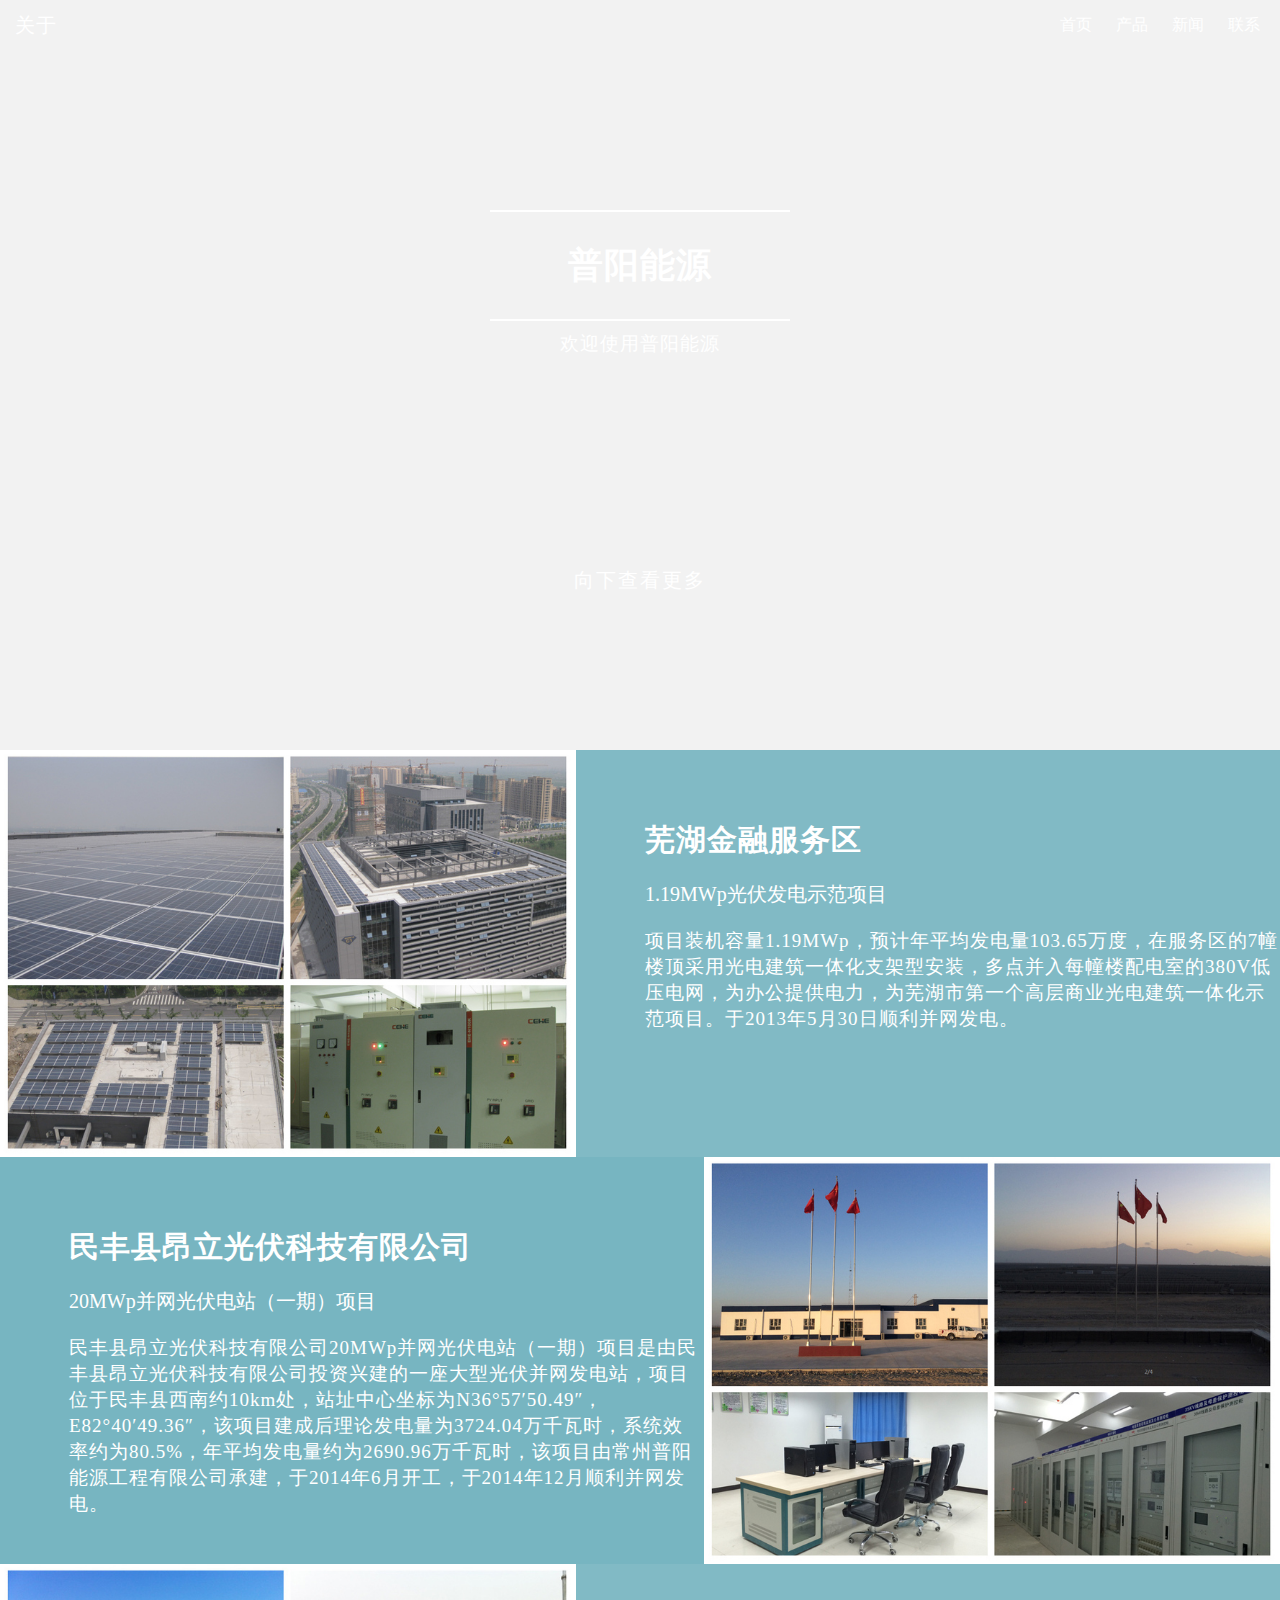
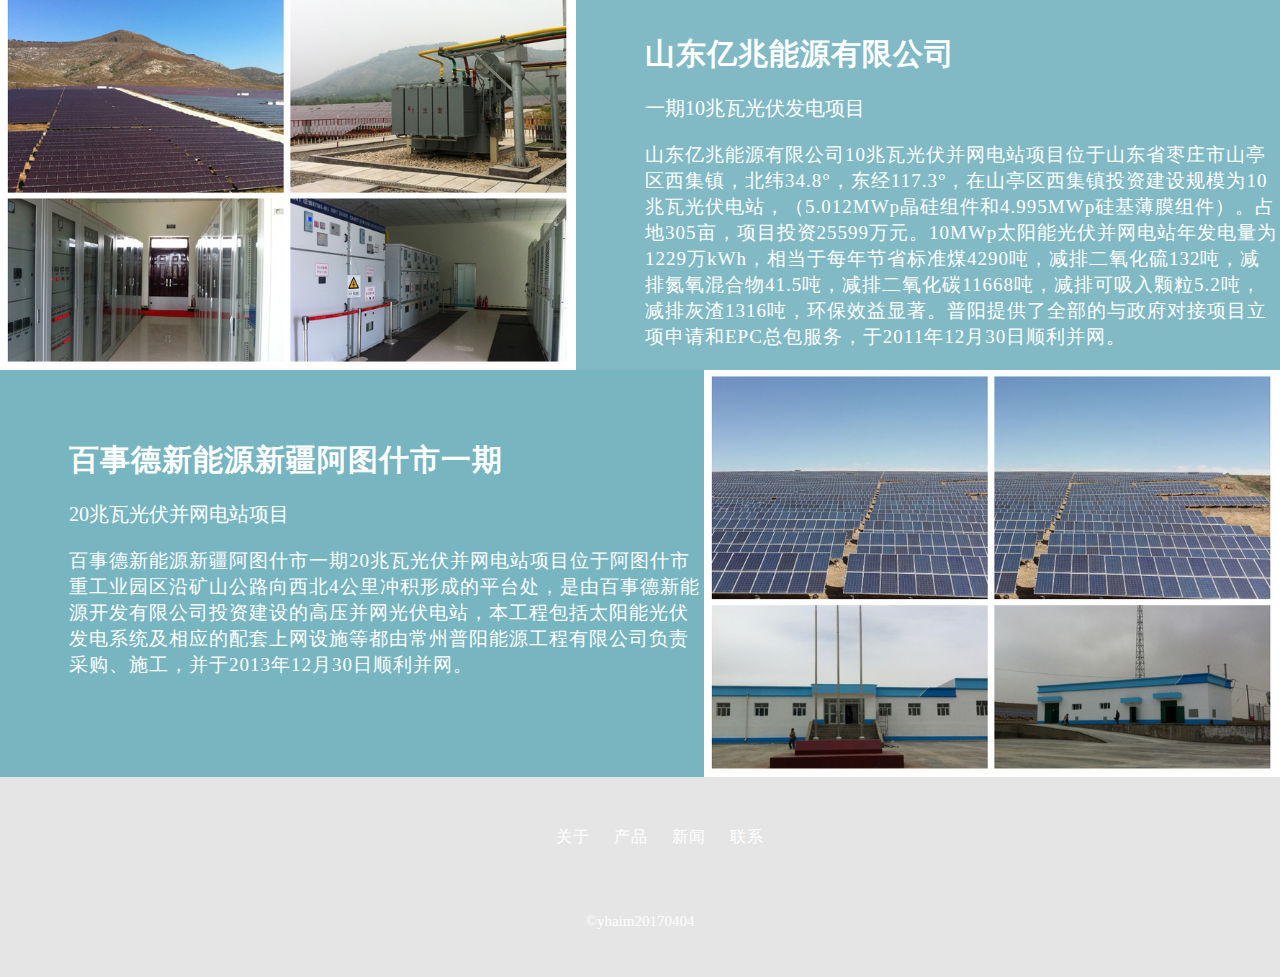
==== index.html @ 2ed6ad2b "data" ====
<!doctype html>
<html>
<head>
<meta charset="utf-8">
<title>haim's blog</title>
<link rel="stylesheet" href="../GITHUB/yhaim.github.io/style/normalize.css">
<link rel="stylesheet" href="style/main.css">
</head>
	
<body>
  <div class="main-wrapper">
	<header><!--页头开始-->
    	<nav><!--nav开始-->
        	<div class="logo"><a href="关于.html">关于</a></div>
     		<ul>
            	
                <li><a href="index.html">首页</a></li>
                <li><a href="产品列表.html">产品</a></li>
                <li id='sidebar_trigger'><a href="新闻列表.html">新闻</a></li>
                <li><a href="联系.html">联系</a></li>
            </ul>
        </nav><!--nav结束-->
        
        <div id="banner">
        	<div class="inner">
            	<a href="关于.html"><h1>普阳能源</h1></a>
                <p>欢迎使用普阳能源</p>
                	<!--<button >read</button>-->
                    	<div class="more">向下查看更多</div>
            </div>
        </div>
    </header><!--页头结束-->
    <div class="content"><!--内容开始-->
    	<!--<section class="green-section">
        	<div class="wrapper">
            	<div>
                	<h2>Hello!wrold!</h2>
                    	<div class="hr"></div>
                    <p >欢迎访问恽海明的首张博客</p>
                </div>
                	<div class="icon-group">
                    	<span class="icon">清晰</span>
                        <span class="icon">理想</span>
                        <span class="icon">坚持</span>
                    </div>
            </div>
        </section>-->
        <section class="gray-section">
        	<div class="article-preview">
            	<div class="img-section">
                	<img src="image/芜湖金融服务区.jpg"/>
                </div>
                <div class="text-section">
                  <h2>芜湖金融服务区</h2>
                  <div class="sub-heading">1.19MWp光伏发电示范项目</div>
                  <p>项目装机容量1.19MWp，预计年平均发电量103.65万度，在服务区的7幢楼顶采用光电建筑一体化支架型安装，多点并入每幢楼配电室的380V低压电网，为办公提供电力，为芜湖市第一个高层商业光电建筑一体化示范项目。于2013年5月30日顺利并网发电。</p>
                </div>
            </div>
            
            <div class="article-preview">
                <div class="text-section">
                  <h2>民丰县昂立光伏科技有限公司</h2>
                  <div class="sub-heading">20MWp并网光伏电站（一期）项目 </div>
                  <p>民丰县昂立光伏科技有限公司20MWp并网光伏电站（一期）项目是由民丰县昂立光伏科技有限公司投资兴建的一座大型光伏并网发电站，项目位于民丰县西南约10km处，站址中心坐标为N36°57′50.49″，E82°40′49.36″，该项目建成后理论发电量为3724.04万千瓦时，系统效率约为80.5%，年平均发电量约为2690.96万千瓦时，该项目由常州普阳能源工程有限公司承建，于2014年6月开工，于2014年12月顺利并网发电。</p>
                </div>
                 <div class="img-section">
                       <img src="image/民丰.jpg"/>
                </div>
            </div>
            
            <div class="article-preview">
            	<div class="img-section">
                	<img src="image/山东.jpg"/>
                </div>
                <div class="text-section">
                  <h2>山东亿兆能源有限公司</h2>
                  <div class="sub-heading">一期10兆瓦光伏发电项目<br>
                  </div>
                  <p>山东亿兆能源有限公司10兆瓦光伏并网电站项目位于山东省枣庄市山亭区西集镇，北纬34.8°，东经117.3°，在山亭区西集镇投资建设规模为10兆瓦光伏电站，（5.012MWp晶硅组件和4.995MWp硅基薄膜组件）。占地305亩，项目投资25599万元。10MWp太阳能光伏并网电站年发电量为1229万kWh，相当于每年节省标准煤4290吨，减排二氧化硫132吨，减排氮氧混合物41.5吨，减排二氧化碳11668吨，减排可吸入颗粒5.2吨，减排灰渣1316吨，环保效益显著。普阳提供了全部的与政府对接项目立项申请和EPC总包服务，于2011年12月30日顺利并网。</p>
                </div>
            </div>
            
            <div class="article-preview">
                <div class="text-section">
                  <h2>百事德新能源新疆阿图什市一期</h2>
                  <div class="sub-heading">20兆瓦光伏并网电站项目 </div>
                  <p>百事德新能源新疆阿图什市一期20兆瓦光伏并网电站项目位于阿图什市重工业园区沿矿山公路向西北4公里冲积形成的平台处，是由百事德新能源开发有限公司投资建设的高压并网光伏电站，本工程包括太阳能光伏发电系统及相应的配套上网设施等都由常州普阳能源工程有限公司负责采购、施工，并于2013年12月30日顺利并网。</p>
                </div>
                 <div class="img-section">
                       <img src="image/新疆.jpg"/>
                </div>
            </div>
        </section>
        <section class="purple-section"></section>
    </div><!--内容结束-->
    <footer><!--页脚开始-->
    	<ul class="share-group">
        		<li><a href="关于.html">关于</a></li>
                <li><a href="产品列表.html">产品</a></li>
                <li><a href="新闻列表.html">新闻</a></li>
                <li><a href="联系.html">联系</a></li>
        </ul>
        	<div class="copy">
            &copyyhaim20170404
            </div>
    </footer><!--页脚结束-->
   </div>
   	<div class="mask"></div>
    
   <!-- <button  class="back-to-top">Top</button>-->
    
<!--   	<script src="js/jquery.js"></script>
    <script src="js/main.js"></script>-->
	
</body>
</html>
---- style/main.css ----
@charset "utf-8";
/* CSS Document */
*{
	font-family:"微软雅黑";
	margin:0;
}
ul{
	margin:0;
}
header{
	background:rgba(0,0,0,0.05);
	color:#fff;  
}
nav{
	/*background:#02DDD3;*/
	height:50px;
}
#banner{
	/*background:#02DDD3;*/
	height:700px;
}
.article #banner{
	height:250px;
	}
nav ul {
    list-style: none;
    margin: 0;
	float:right;
	
}
nav ul li {
    display: inline-block;/*能够使无序列表横着排列*/
    line-height: 50px;
	margin-right:20px;
	
}
nav ul li a {
    text-decoration: none;
    line-height: 50px;
	display:inline-block;/*改变链接为行内元素，可以设置高度*/
	height:inherit;      /*继承父元素*/
    color:#fff;         /*字体颜色*/
	font-family:"微软雅黑";
}

nav ul a:hover,nav ul a:active{
color:#000;display:block;font-size:24px;text-decoration: none;
}

.logo a{
	float:left;
	font-size:20px;
	letter-spacing:1px;/*调整字间距*/
	text-decoration: none;
    line-height: 50px;
	display:inline-block;/*改变链接为行内元素，可以设置高度*/
	height:inherit;      /*继承父元素*/
    color:#fff;         /*字体颜色*/
	font-family:"微软雅黑";
	margin-left:15px;
}
.logo a:hover,.logo a:active{
color:#FFF;display:block;font-size:160%;
}
.inner h1{
	margin:0;
	border-bottom:2px #353535 solid;
	border-top:2px #353535 solid;
	border-color:#fff;
	padding:30px 20px ;
	font-family:Segoe, "Segoe UI", "DejaVu Sans", "Trebuchet MS", Verdana, sans-serif;
	font-size:35px;
}
.article h1{
	border:none;
}
.inner p{
	font-family:"微软雅黑";
	padding:10px 10px ;
	}
.inner{
	max-width:300px;
	text-align:center;
	margin:0 auto;
	position:relative;
	top:160px;
	}
.article .inner{
	top:40px;
}
.article img{
	margin:10px auto;
	display:block;
	}
button{
	border:none;
	padding:8px 23px;
	background:#2C116D;
	color:#FFFFFF;
	font-size:18px;
	font-family:Baskerville, "Palatino Linotype", Palatino, "Century Schoolbook L", "Times New Roman", serif
	}
.more{
	font-size:20px;
	font-family:"微软雅黑";
	margin-top:200px;
	letter-spacing:2px;
	}

h2{
	font-size:30px;
	margin-bottom:20px;
	letter-spacing:1px;
}
.hr{
	width:60%;
	height:2px;
	margin:0 auto;
}
.green-section{
	background:#1AE5C9;
	color:#fff;
	text-align:center;
	padding:100px 0px;
}
.wrapper{
	  	max-width:1080px;
		margin:0 auto;
}
.green-section .hr{
		background:#11908A;
		
	}
.wrapper p{
	font-size:18px;
}
.icon-group{
	margin-top:60px;
}
.icon{
	display:inline-block;
	width:80px;
	height:80px;
	background:#2DCA90;
	transform:rotate(45deg);/*旋转方框四十五度*/
	margin:20px;
}
.gray-section{
	background:#77B5C1;
	color:#fff;
}
.gray-section .img-section{
	width:45%;
}
.img-section img{
	width:100%;
}
.text-section{
	width:55%;
	position: relative;
    top: 70px;
    left: 69px;
}
.article-preview > div{
	float:left;
	font-size:0px;
}
.article-preview:nth-child(odd) 
{
	background-color:rgba(255,255,255,0.08);}/*奇偶选择器，增加背景颜色蒙版*/
.article-preview:after{
	content:'';
	display:block;
	clear:both;
}
p {
    font-size: 19px;
	letter-spacing:1px;
}
.sub-heading{
	font-size:20px;
	margin-bottom:20px;
}
.text-section > *{
	max-width:90%;
}
footer{
	/*background:#333;*/
	background:rgba(0,0,0,0.1);
	color:#fff;
	min-height:200px;
	text-align:center;
}
.share-group{
	display:block;
	width:1080px;
	margin:0 auto;
	padding-top:40px;
	}
.share-group li{
	list-style:none;
	display:inline-block;
	margin:10px ;
	}
.copy{
	padding:20px;
	margin:0 auto;
	margin-top:35px;
	font-size:15px;
	}
.main-wrapper{
	background:url(file:///F|/%E7%BD%91%E9%A1%B5/%E6%99%AE%E9%98%B3%E8%83%BD%E6%BA%90/image/1.jpg);
	background-attachment:fixed;
	background-size:cover;
	background-position:center center;
	overflow:hidden;/*能让页面没有滚动条*/
}

.mask{
	display:none;
	position:fixed;
	top:0;
	left:0;
	bottom:0;
	right:0;
	background:rgba(0,0,0,0.2);
}

.sidebar{
	
	position:fixed;
	top:0;
	bottom:0;
	right:-300px;
	width:300px;
	background:#333;
	color:#fff;
	padding:20px 0;
	transition:right 0.5;
	}
.sidebar ul{
	list-style:none;
	margin:0;
	padding:0;
	}
.sidebar ul a{
	color:#FFF;
	padding:10px 20px;
	width:100%;
	text-decoration:none;
	display:inline-block;
}
.sidebar ul a:hover{
	background:#666;
}
.back-to-top{
	position:fixed;
	bottom:30px;
	right:30px;
	border:1px solid #999;
	background:rgba(0,0,0,0.4)
}
.content_wrapper
{
	width:1000px;
	margin:0 auto;
}
.content{
	background:rgba(0,0,0,0.3)
}
article{
	color:#FFF;
	line-height:2;
	padding:10px 0;
	padding-bottom:20px;
	letter-spacing:1.5px;
	}
.article_info{
	font-size:17px;
	color:#CCC;
	padding:15px 0;
	letter-spacing:2px;
}
article h1{
	margin:0px;
	padding:0px;
	text-align:center;
}
article h2{
	font-size:20px;
	text-align:right;}
article p{
	font-size:18px;}
.active-1{
	margin: 0px;
	/*border-bottom:2px #353535 solid;*/
	border-top:2px #353535 solid;
	border-color:#CCC;
	padding:20px 20px ;
	font-family:Segoe, "Segoe UI", "DejaVu Sans", "Trebuchet MS", Verdana, sans-serif;
	font-size:20px;
	color:#FFF;
	width:auto;
	height:130px;
	}
.active-1-data{
	font-family:Verdana, Geneva, sans-serif;
	font-size:18px;
	float:left;
	margin-left:30px;
	}
.neirong{
	width:100%;
	margin-top:20px;
	}
.neirong a{
	letter-spacing:1px;/*调整字间距*/
	text-decoration: none;
    color:#fff;         /*字体颜色*/
	}
	
.inner a{
	letter-spacing:1px;/*调整字间距*/
	text-decoration: none;
    color:#fff;         /*字体颜色*/
	font-family:"微软雅黑";
}
.inner a:hover,.inner a:active{
color:#FFF;display:block;background:rgba(0,0,0,0.3);
}

.share-group a{
	letter-spacing:1px;/*调整字间距*/
	text-decoration: none;
    color:#fff;         /*字体颜色*/
	font-family:"微软雅黑";
}
.share-group a:hover,.share-group a:active{
color:#FFF;font-size:150%;
}
.active-1 img{
	float:left;
	margin:0px;
}
.xingwen{
	font-size:10px;
	text-align:center;
	}
.lianxi{
	color:#FFF;
	font-size:20px;
	letter-spacing:2px;
	margin-top:30px;
	margin-left:60px;
}
.lianxi ul li{
	list-style:none;
	}
.kongbai{
	width:100%;
	height:200px;
	}
	.kongbai-1{
	width:100%;
	height:20px;
	}
.xingwen-1{
	color:#FFF;
}
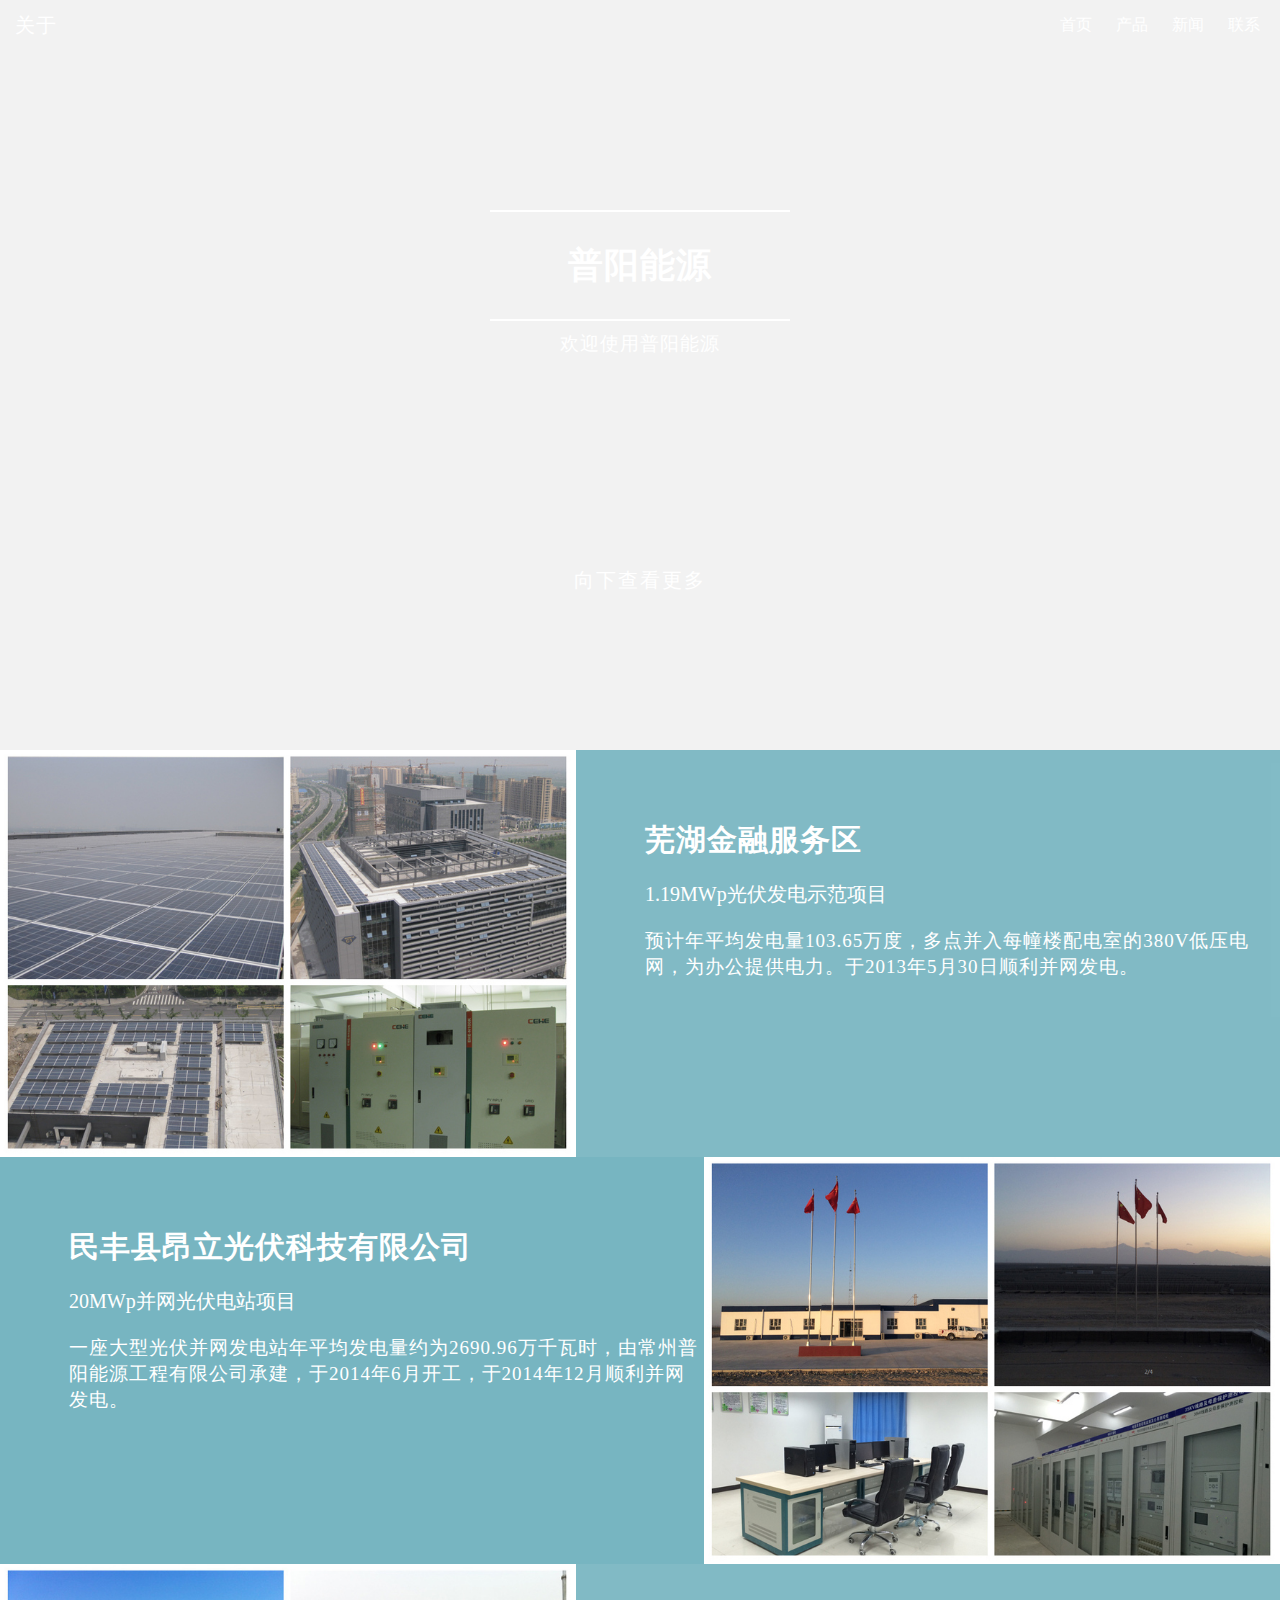
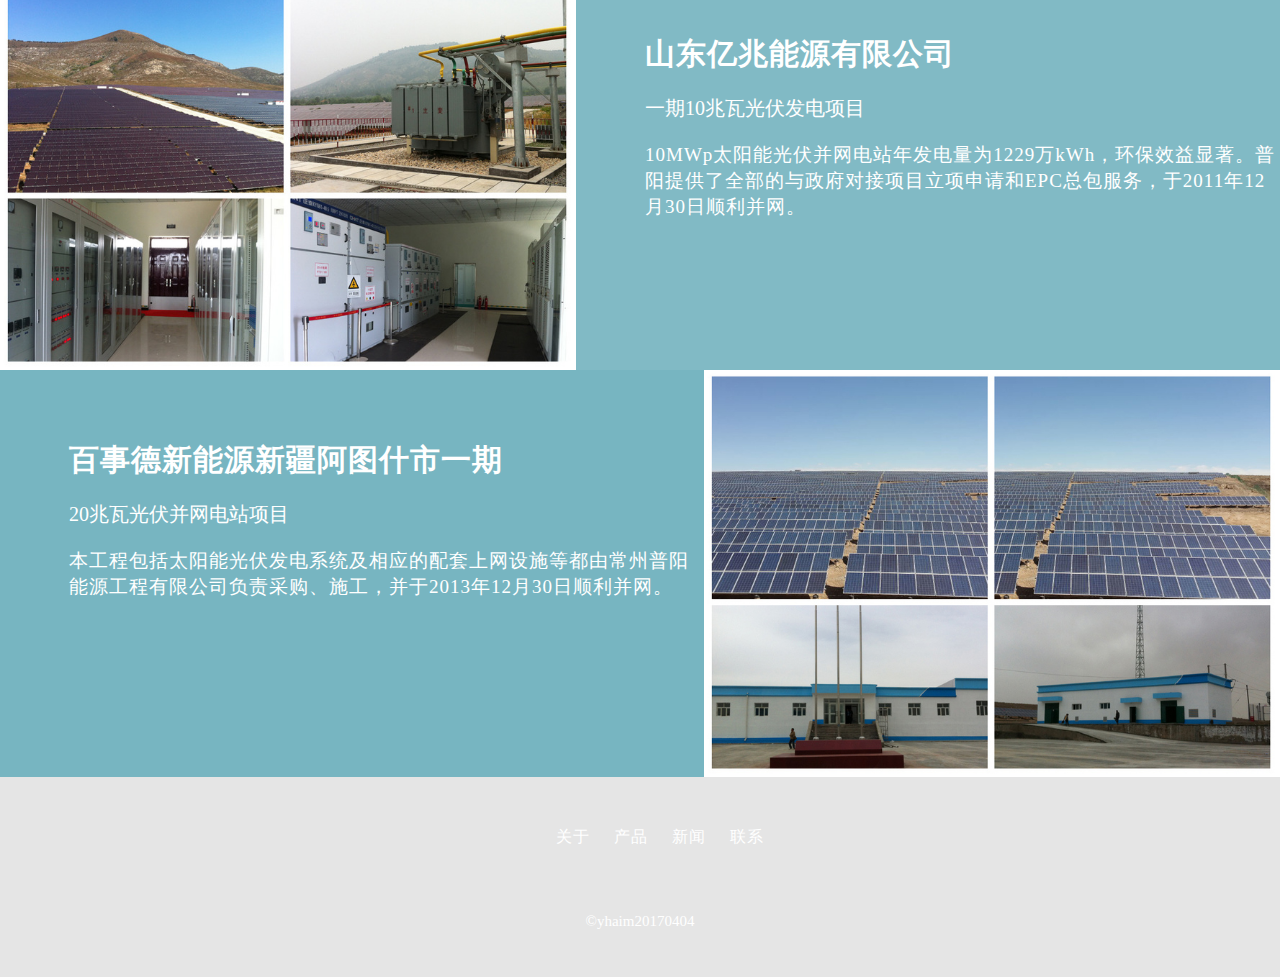
==== commit 94a1bf88: "文字偏多" ====
--- a/index.html
+++ b/index.html
@@ -2,7 +2,7 @@
 <html>
 <head>
 <meta charset="utf-8">
-<title>haim's blog</title>
+<title>普阳能源</title>
 <link rel="stylesheet" href="../GITHUB/yhaim.github.io/style/normalize.css">
 <link rel="stylesheet" href="style/main.css">
 </head>
@@ -53,15 +53,15 @@
                 <div class="text-section">
                   <h2>芜湖金融服务区</h2>
                   <div class="sub-heading">1.19MWp光伏发电示范项目</div>
-                  <p>项目装机容量1.19MWp，预计年平均发电量103.65万度，在服务区的7幢楼顶采用光电建筑一体化支架型安装，多点并入每幢楼配电室的380V低压电网，为办公提供电力，为芜湖市第一个高层商业光电建筑一体化示范项目。于2013年5月30日顺利并网发电。</p>
+                  <p>预计年平均发电量103.65万度，多点并入每幢楼配电室的380V低压电网，为办公提供电力。于2013年5月30日顺利并网发电。</p>
                 </div>
             </div>
             
             <div class="article-preview">
                 <div class="text-section">
                   <h2>民丰县昂立光伏科技有限公司</h2>
-                  <div class="sub-heading">20MWp并网光伏电站（一期）项目 </div>
-                  <p>民丰县昂立光伏科技有限公司20MWp并网光伏电站（一期）项目是由民丰县昂立光伏科技有限公司投资兴建的一座大型光伏并网发电站，项目位于民丰县西南约10km处，站址中心坐标为N36°57′50.49″，E82°40′49.36″，该项目建成后理论发电量为3724.04万千瓦时，系统效率约为80.5%，年平均发电量约为2690.96万千瓦时，该项目由常州普阳能源工程有限公司承建，于2014年6月开工，于2014年12月顺利并网发电。</p>
+                  <div class="sub-heading">20MWp并网光伏电站项目 </div>
+                  <p>一座大型光伏并网发电站年平均发电量约为2690.96万千瓦时，由常州普阳能源工程有限公司承建，于2014年6月开工，于2014年12月顺利并网发电。</p>
                 </div>
                  <div class="img-section">
                        <img src="image/民丰.jpg"/>
@@ -76,7 +76,7 @@
                   <h2>山东亿兆能源有限公司</h2>
                   <div class="sub-heading">一期10兆瓦光伏发电项目<br>
                   </div>
-                  <p>山东亿兆能源有限公司10兆瓦光伏并网电站项目位于山东省枣庄市山亭区西集镇，北纬34.8°，东经117.3°，在山亭区西集镇投资建设规模为10兆瓦光伏电站，（5.012MWp晶硅组件和4.995MWp硅基薄膜组件）。占地305亩，项目投资25599万元。10MWp太阳能光伏并网电站年发电量为1229万kWh，相当于每年节省标准煤4290吨，减排二氧化硫132吨，减排氮氧混合物41.5吨，减排二氧化碳11668吨，减排可吸入颗粒5.2吨，减排灰渣1316吨，环保效益显著。普阳提供了全部的与政府对接项目立项申请和EPC总包服务，于2011年12月30日顺利并网。</p>
+                  <p>10MWp太阳能光伏并网电站年发电量为1229万kWh，环保效益显著。普阳提供了全部的与政府对接项目立项申请和EPC总包服务，于2011年12月30日顺利并网。</p>
                 </div>
             </div>
             
@@ -84,7 +84,7 @@
                 <div class="text-section">
                   <h2>百事德新能源新疆阿图什市一期</h2>
                   <div class="sub-heading">20兆瓦光伏并网电站项目 </div>
-                  <p>百事德新能源新疆阿图什市一期20兆瓦光伏并网电站项目位于阿图什市重工业园区沿矿山公路向西北4公里冲积形成的平台处，是由百事德新能源开发有限公司投资建设的高压并网光伏电站，本工程包括太阳能光伏发电系统及相应的配套上网设施等都由常州普阳能源工程有限公司负责采购、施工，并于2013年12月30日顺利并网。</p>
+                  <p>本工程包括太阳能光伏发电系统及相应的配套上网设施等都由常州普阳能源工程有限公司负责采购、施工，并于2013年12月30日顺利并网。</p>
                 </div>
                  <div class="img-section">
                        <img src="image/新疆.jpg"/>
--- a/style/main.css
+++ b/style/main.css
@@ -209,7 +209,7 @@
 	font-size:15px;
 	}
 .main-wrapper{
-	background:url(file:///F|/%E7%BD%91%E9%A1%B5/%E6%99%AE%E9%98%B3%E8%83%BD%E6%BA%90/image/1.jpg);
+	background:url(file:///F|/%E7%BD%91%E9%A1%B5/puyang/image/1.jpg));
 	background-attachment:fixed;
 	background-size:cover;
 	background-position:center center;
